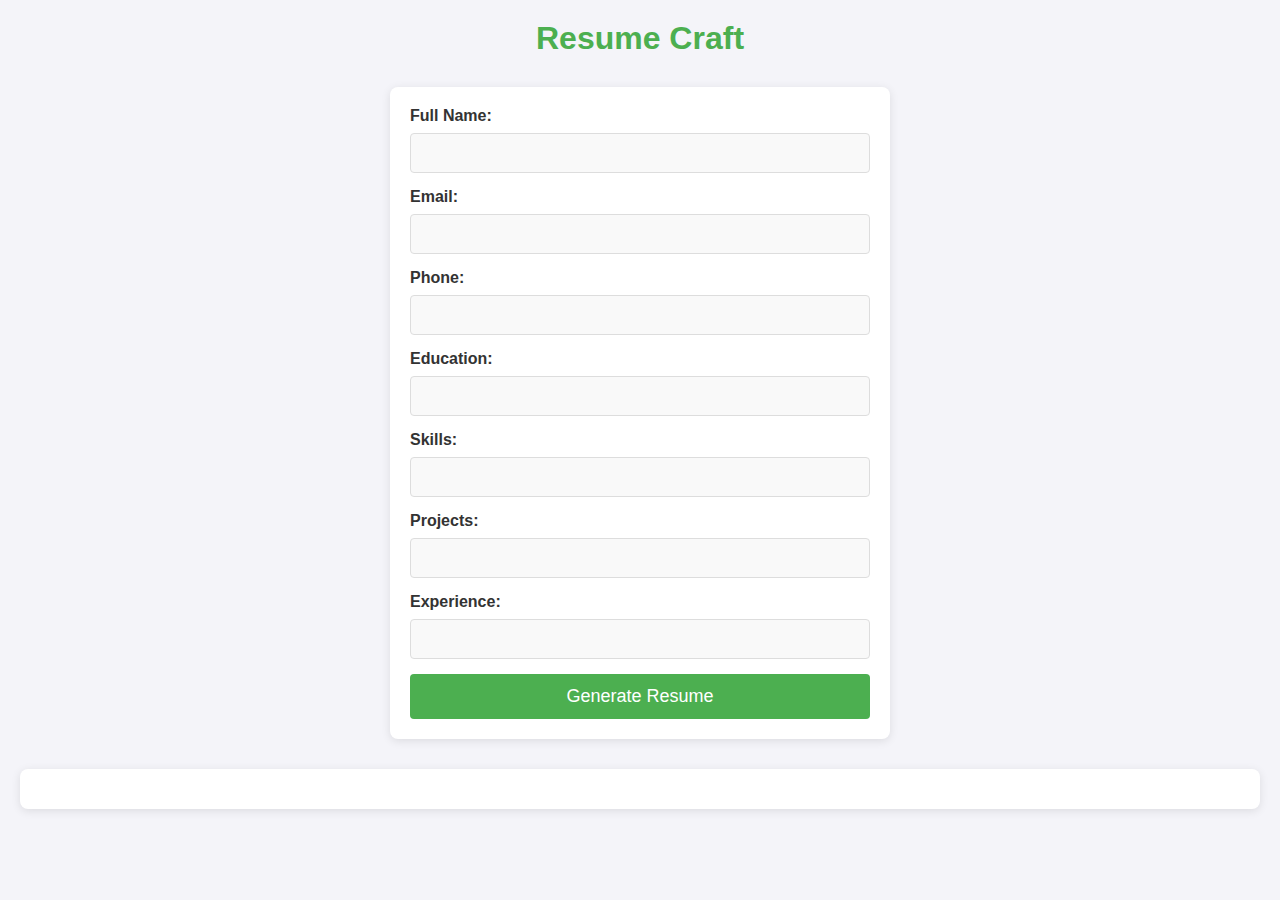
==== web/index.html @ 044095d2 "updated structure and added new file and package" ====
<!DOCTYPE html>
<html lang="en">
<head>
    <meta charset="UTF-8">
    <meta name="viewport" content="width=device-width, initial-scale=1.0">
    <title>ResumeCraft</title>
    <link rel="stylesheet" href="style.css">
</head>
<body>
<h1>Resume Craft</h1>
<form id="resumeForm">
    <label for="name">Full Name:</label>
    <input type="text" id="name" required>

    <label for="email">Email:</label>
    <input type="email" id="email" required>

    <label for="phone">Phone:</label>
    <input type="tel" id="phone" required>

    <label for="education">Education:</label>
    <input type="text" id="education" required>

    <label for="skills">Skills:</label>
    <input type="text" id="skills" required>

    <label for="projects">Projects:</label>
    <input type="text" id="projects" required>

    <label for="experience">Experience:</label>
    <input type="text" id="experience" required>

    <button type="submit">Generate Resume</button>
</form>

<div id="generatedResume"></div>

<script src="script.js"></script>
</body>
</html>
---- web/style.css ----
/* set some default styles */
* {
    margin: 0;
    padding: 0;
    box-sizing: border-box;
}

/* Body styling */
body {
    font-family: 'Arial', sans-serif;
    background-color: #f4f4f9;
    color: #333;
    padding: 20px;
}

/* Header styling */
h1 {
    text-align: center;
    margin-bottom: 30px;
    color: #4CAF50;
    font-size: 32px;
    font-weight: bold;
}

/* Form container */
form {
    max-width: 500px;
    margin: 0 auto;
    padding: 20px;
    background-color: #fff;
    border-radius: 8px;
    box-shadow: 0 2px 10px rgba(0, 0, 0, 0.1);
}

/* Input field styling */
label {
    display: block;
    margin-bottom: 8px;
    font-weight: bold;
    color: #333;
}

input[type="text"],
input[type="email"],
input[type="tel"] {
    width: 100%;
    padding: 10px;
    margin-bottom: 15px;
    border: 1px solid #ddd;
    border-radius: 4px;
    font-size: 16px;
    background-color: #f9f9f9;
}

button {
    display: block;
    width: 100%;
    padding: 12px;
    background-color: #4CAF50;
    color: white;
    border: none;
    border-radius: 4px;
    font-size: 18px;
    cursor: pointer;
}

button:hover {
    background-color: #45a049;
}

/* Resume preview container */
#generatedResume {
    margin-top: 30px;
    padding: 20px;
    background-color: #fff;
    border-radius: 8px;
    box-shadow: 0 2px 10px rgba(0, 0, 0, 0.1);
}

/* Styling for resume preview text */
#generatedResume h2 {
    text-align: center;
    color: #4CAF50;
    font-size: 24px;
    margin-bottom: 20px;
}

/* Section styling */
#generatedResume .section {
    margin-bottom: 15px;
}

/* Name section styling */
#generatedResume .name {
    font-size: 28px;
    font-weight: bold;
    color: #2c3e50;
}

/* Contact information */
#generatedResume .contact-info {
    font-size: 18px;
    font-weight: normal;
}

/* Section title like Skills, Projects */
#generatedResume .section strong {
    font-size: 18px;
    color: #2c3e50;
}

/* Skills and Projects lists */
#generatedResume .skills ul, #generatedResume .projects ul {
    list-style-type: square;
    margin-left: 20px;
}

/* Experience section styling */
#generatedResume .experience p {
    font-size: 16px;
    line-height: 1.6;
}

/* General text for resume */
#generatedResume p {
    font-size: 16px;
    line-height: 1.6;
}
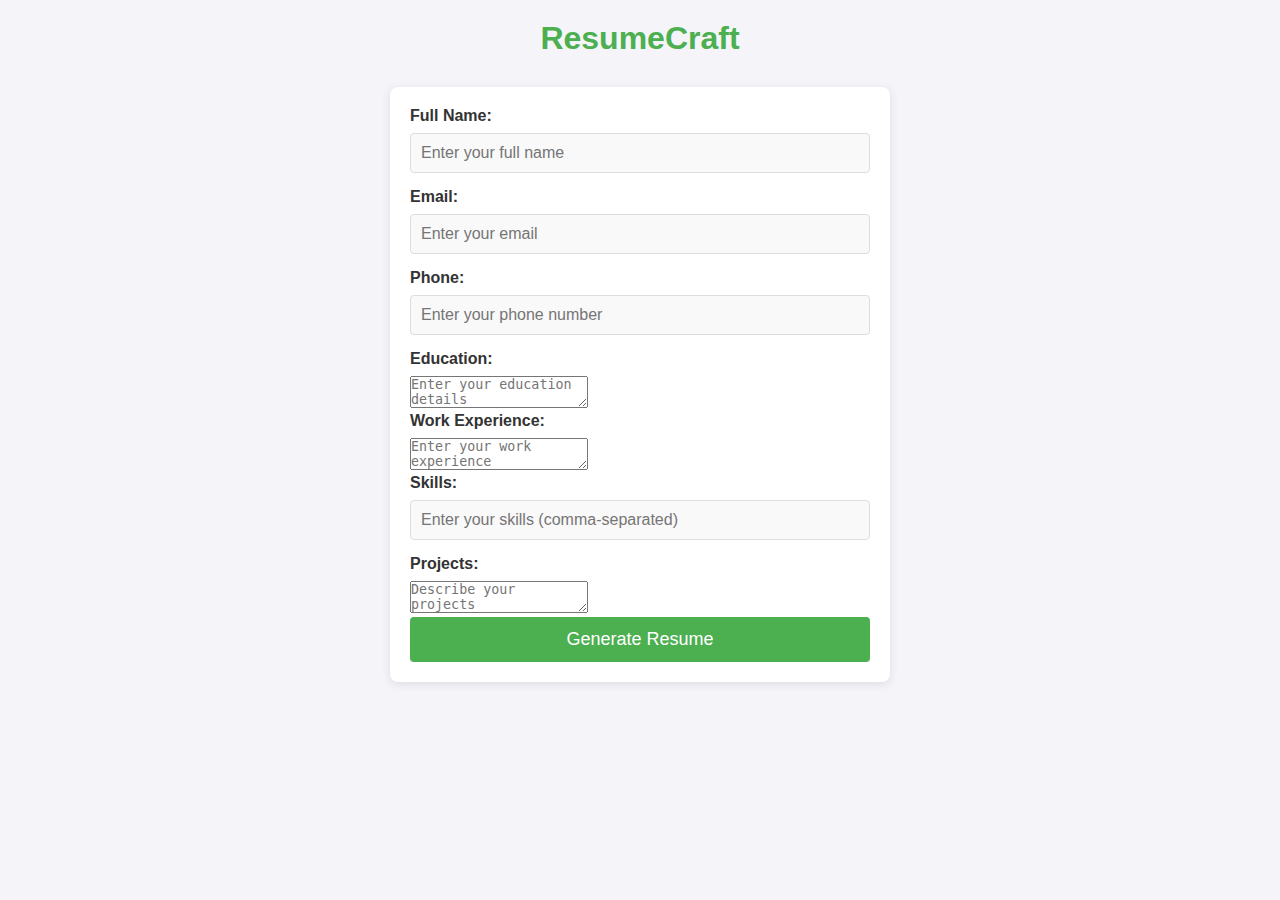
==== commit 57200081: "updated index.html" ====
--- a/web/index.html
+++ b/web/index.html
@@ -3,38 +3,36 @@
 <head>
     <meta charset="UTF-8">
     <meta name="viewport" content="width=device-width, initial-scale=1.0">
-    <title>ResumeCraft</title>
+    <title>ResumeCraft - Build Your Resume</title>
     <link rel="stylesheet" href="style.css">
 </head>
 <body>
-<h1>Resume Craft</h1>
-<form id="resumeForm">
-    <label for="name">Full Name:</label>
-    <input type="text" id="name" required>
+<div class="container">
+    <h1>ResumeCraft</h1>
+    <form action="generateResume" method="post">
+        <label for="name">Full Name:</label>
+        <input type="text" id="name" name="name" placeholder="Enter your full name" required>
 
-    <label for="email">Email:</label>
-    <input type="email" id="email" required>
+        <label for="email">Email:</label>
+        <input type="email" id="email" name="email" placeholder="Enter your email" required>
 
-    <label for="phone">Phone:</label>
-    <input type="tel" id="phone" required>
+        <label for="phone">Phone:</label>
+        <input type="text" id="phone" name="phone" placeholder="Enter your phone number" required>
 
-    <label for="education">Education:</label>
-    <input type="text" id="education" required>
+        <label for="education">Education:</label>
+        <textarea id="education" name="education" placeholder="Enter your education details" required></textarea>
 
-    <label for="skills">Skills:</label>
-    <input type="text" id="skills" required>
+        <label for="experience">Work Experience:</label>
+        <textarea id="experience" name="experience" placeholder="Enter your work experience"></textarea>
 
-    <label for="projects">Projects:</label>
-    <input type="text" id="projects" required>
+        <label for="skills">Skills:</label>
+        <input type="text" id="skills" name="skills" placeholder="Enter your skills (comma-separated)" required>
 
-    <label for="experience">Experience:</label>
-    <input type="text" id="experience" required>
+        <label for="projects">Projects:</label>
+        <textarea id="projects" name="projects" placeholder="Describe your projects"></textarea>
 
-    <button type="submit">Generate Resume</button>
-</form>
-
-<div id="generatedResume"></div>
-
-<script src="script.js"></script>
+        <button type="submit">Generate Resume</button>
+    </form>
+</div>
 </body>
 </html>
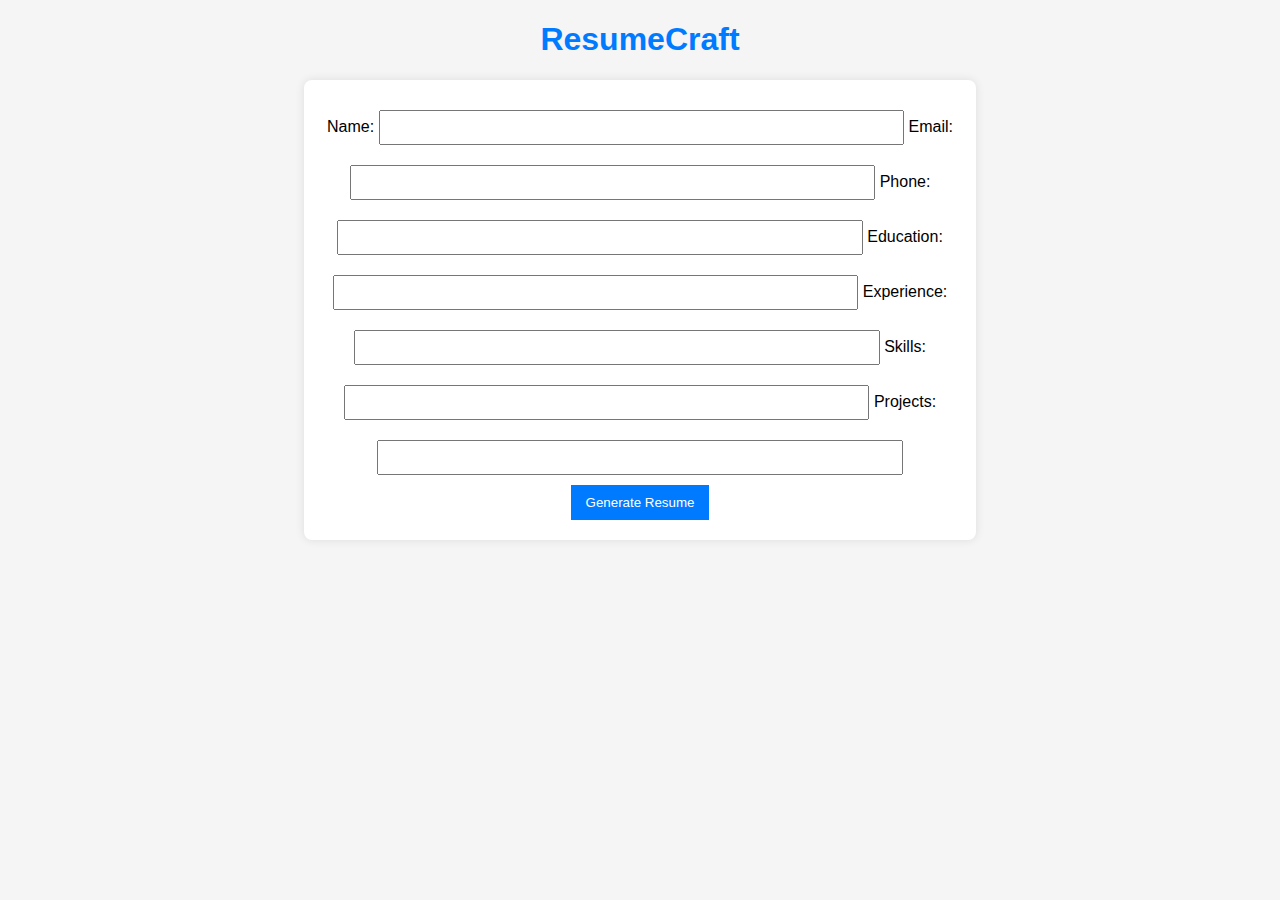
==== commit af263fe6: "changes made" ====
--- a/web/index.html
+++ b/web/index.html
@@ -3,36 +3,36 @@
 <head>
     <meta charset="UTF-8">
     <meta name="viewport" content="width=device-width, initial-scale=1.0">
-    <title>ResumeCraft - Build Your Resume</title>
+    <title>ResumeCraft - Resume Generator</title>
     <link rel="stylesheet" href="style.css">
 </head>
 <body>
-<div class="container">
-    <h1>ResumeCraft</h1>
-    <form action="generateResume" method="post">
-        <label for="name">Full Name:</label>
-        <input type="text" id="name" name="name" placeholder="Enter your full name" required>
+<h1>ResumeCraft</h1>
+<form id="resumeForm">
+    <label>Name:</label>
+    <input type="text" name="name" required>
 
-        <label for="email">Email:</label>
-        <input type="email" id="email" name="email" placeholder="Enter your email" required>
+    <label>Email:</label>
+    <input type="email" name="email" required>
 
-        <label for="phone">Phone:</label>
-        <input type="text" id="phone" name="phone" placeholder="Enter your phone number" required>
+    <label>Phone:</label>
+    <input type="text" name="phone" required>
 
-        <label for="education">Education:</label>
-        <textarea id="education" name="education" placeholder="Enter your education details" required></textarea>
+    <label>Education:</label>
+    <input type="text" name="education" required>
 
-        <label for="experience">Work Experience:</label>
-        <textarea id="experience" name="experience" placeholder="Enter your work experience"></textarea>
+    <label>Experience:</label>
+    <input type="text" name="experience" required>
 
-        <label for="skills">Skills:</label>
-        <input type="text" id="skills" name="skills" placeholder="Enter your skills (comma-separated)" required>
+    <label>Skills:</label>
+    <input type="text" name="skills" required>
 
-        <label for="projects">Projects:</label>
-        <textarea id="projects" name="projects" placeholder="Describe your projects"></textarea>
+    <label>Projects:</label>
+    <input type="text" name="projects" required>
 
-        <button type="submit">Generate Resume</button>
-    </form>
-</div>
+    <button type="submit">Generate Resume</button>
+</form>
+
+<script src="script.js"></script>
 </body>
 </html>
--- a/web/style.css
+++ b/web/style.css
@@ -1,128 +1,36 @@
-/* set some default styles */
-* {
-    margin: 0;
-    padding: 0;
-    box-sizing: border-box;
+body {
+    font-family: Arial, sans-serif;
+    text-align: center;
+    background-color: #f5f5f5;
 }
 
-/* Body styling */
-body {
-    font-family: 'Arial', sans-serif;
-    background-color: #f4f4f9;
-    color: #333;
-    padding: 20px;
+h1 {
+    color: #007BFF;
 }
 
-/* Header styling */
-h1 {
-    text-align: center;
-    margin-bottom: 30px;
-    color: #4CAF50;
-    font-size: 32px;
-    font-weight: bold;
+form {
+    background: white;
+    padding: 20px;
+    border-radius: 8px;
+    width: 50%;
+    margin: auto;
+    box-shadow: 0 0 10px rgba(0, 0, 0, 0.1);
 }
 
-/* Form container */
-form {
-    max-width: 500px;
-    margin: 0 auto;
-    padding: 20px;
-    background-color: #fff;
-    border-radius: 8px;
-    box-shadow: 0 2px 10px rgba(0, 0, 0, 0.1);
-}
-
-/* Input field styling */
-label {
-    display: block;
-    margin-bottom: 8px;
-    font-weight: bold;
-    color: #333;
-}
-
-input[type="text"],
-input[type="email"],
-input[type="tel"] {
-    width: 100%;
-    padding: 10px;
-    margin-bottom: 15px;
-    border: 1px solid #ddd;
-    border-radius: 4px;
-    font-size: 16px;
-    background-color: #f9f9f9;
+input {
+    width: 80%;
+    padding: 8px;
+    margin: 10px 0;
 }
 
 button {
-    display: block;
-    width: 100%;
-    padding: 12px;
-    background-color: #4CAF50;
+    background-color: #007BFF;
     color: white;
     border: none;
-    border-radius: 4px;
-    font-size: 18px;
+    padding: 10px 15px;
     cursor: pointer;
 }
 
 button:hover {
-    background-color: #45a049;
+    background-color: #0056b3;
 }
-
-/* Resume preview container */
-#generatedResume {
-    margin-top: 30px;
-    padding: 20px;
-    background-color: #fff;
-    border-radius: 8px;
-    box-shadow: 0 2px 10px rgba(0, 0, 0, 0.1);
-}
-
-/* Styling for resume preview text */
-#generatedResume h2 {
-    text-align: center;
-    color: #4CAF50;
-    font-size: 24px;
-    margin-bottom: 20px;
-}
-
-/* Section styling */
-#generatedResume .section {
-    margin-bottom: 15px;
-}
-
-/* Name section styling */
-#generatedResume .name {
-    font-size: 28px;
-    font-weight: bold;
-    color: #2c3e50;
-}
-
-/* Contact information */
-#generatedResume .contact-info {
-    font-size: 18px;
-    font-weight: normal;
-}
-
-/* Section title like Skills, Projects */
-#generatedResume .section strong {
-    font-size: 18px;
-    color: #2c3e50;
-}
-
-/* Skills and Projects lists */
-#generatedResume .skills ul, #generatedResume .projects ul {
-    list-style-type: square;
-    margin-left: 20px;
-}
-
-/* Experience section styling */
-#generatedResume .experience p {
-    font-size: 16px;
-    line-height: 1.6;
-}
-
-/* General text for resume */
-#generatedResume p {
-    font-size: 16px;
-    line-height: 1.6;
-}
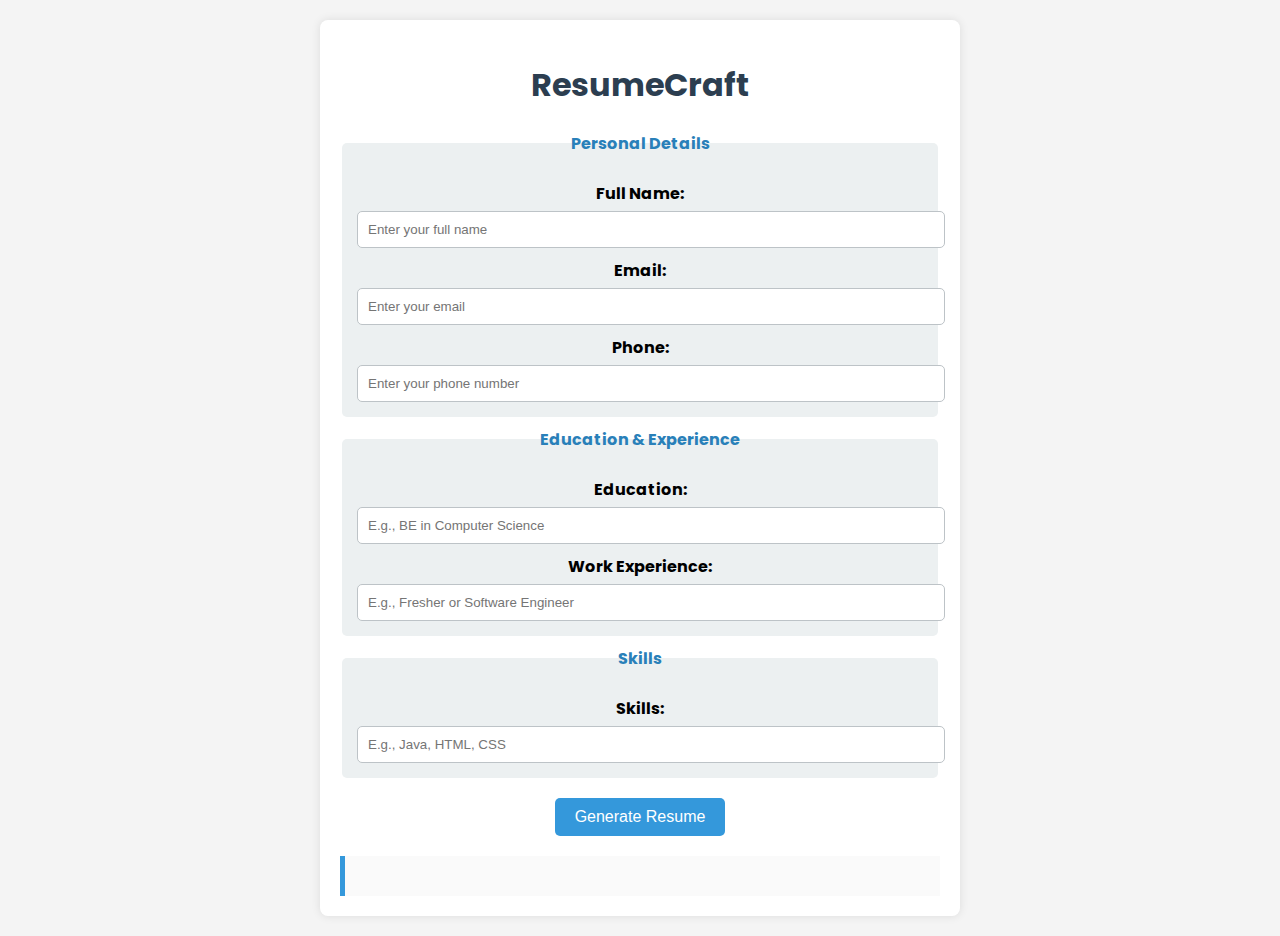
==== commit 7e0f1254: "Updated frontend" ====
--- a/web/index.html
+++ b/web/index.html
@@ -3,36 +3,46 @@
 <head>
     <meta charset="UTF-8">
     <meta name="viewport" content="width=device-width, initial-scale=1.0">
-    <title>ResumeCraft - Resume Generator</title>
+    <title>ResumeCraft - Build Your Resume</title>
     <link rel="stylesheet" href="style.css">
 </head>
 <body>
-<h1>ResumeCraft</h1>
-<form id="resumeForm">
-    <label>Name:</label>
-    <input type="text" name="name" required>
+<div class="container">
+    <h1>ResumeCraft</h1>
+    <form id="resumeForm">
+        <fieldset>
+            <legend>Personal Details</legend>
+            <label for="name">Full Name:</label>
+            <input type="text" id="name" name="name" placeholder="Enter your full name" required>
 
-    <label>Email:</label>
-    <input type="email" name="email" required>
+            <label for="email">Email:</label>
+            <input type="email" id="email" name="email" placeholder="Enter your email" required>
 
-    <label>Phone:</label>
-    <input type="text" name="phone" required>
+            <label for="phone">Phone:</label>
+            <input type="tel" id="phone" name="phone" placeholder="Enter your phone number" required>
+        </fieldset>
 
-    <label>Education:</label>
-    <input type="text" name="education" required>
+        <fieldset>
+            <legend>Education & Experience</legend>
+            <label for="education">Education:</label>
+            <input type="text" id="education" name="education" placeholder="E.g., BE in Computer Science" required>
 
-    <label>Experience:</label>
-    <input type="text" name="experience" required>
+            <label for="experience">Work Experience:</label>
+            <input type="text" id="experience" name="experience" placeholder="E.g., Fresher or Software Engineer">
+        </fieldset>
 
-    <label>Skills:</label>
-    <input type="text" name="skills" required>
+        <fieldset>
+            <legend>Skills</legend>
+            <label for="skills">Skills:</label>
+            <input type="text" id="skills" name="skills" placeholder="E.g., Java, HTML, CSS">
+        </fieldset>
 
-    <label>Projects:</label>
-    <input type="text" name="projects" required>
+        <button type="submit">Generate Resume</button>
+    </form>
 
-    <button type="submit">Generate Resume</button>
-</form>
+    <div id="resumePreview"></div>
+</div>
 
 <script src="script.js"></script>
 </body>
-</html>
+</html>--- a/web/style.css
+++ b/web/style.css
@@ -1,36 +1,85 @@
+/* Import Google Font */
+@import url('https://fonts.googleapis.com/css2?family=Poppins:wght@300;400;600&display=swap');
+
 body {
-    font-family: Arial, sans-serif;
+    font-family: 'Poppins', sans-serif;
+    background-color: #f4f4f4;
+    margin: 0;
+    padding: 20px;
+}
+
+.container {
+    max-width: 600px;
+    background: white;
+    padding: 20px;
+    border-radius: 8px;
+    box-shadow: 0px 0px 10px rgba(0, 0, 0, 0.1);
+    margin: auto;
     text-align: center;
-    background-color: #f5f5f5;
 }
 
 h1 {
-    color: #007BFF;
+    color: #2C3E50;
 }
 
-form {
-    background: white;
-    padding: 20px;
-    border-radius: 8px;
-    width: 50%;
-    margin: auto;
-    box-shadow: 0 0 10px rgba(0, 0, 0, 0.1);
+fieldset {
+    border: none;
+    background: #ECF0F1;
+    padding: 15px;
+    border-radius: 5px;
+    margin-bottom: 10px;
+}
+
+legend {
+    font-weight: bold;
+    color: #2980B9;
+}
+
+label {
+    display: block;
+    margin-top: 10px;
+    font-weight: bold;
 }
 
 input {
-    width: 80%;
-    padding: 8px;
-    margin: 10px 0;
+    width: 100%;
+    padding: 10px;
+    margin-top: 5px;
+    border: 1px solid #BDC3C7;
+    border-radius: 5px;
 }
 
 button {
-    background-color: #007BFF;
+    background-color: #3498DB;
     color: white;
+    padding: 10px 20px;
     border: none;
-    padding: 10px 15px;
+    border-radius: 5px;
+    font-size: 16px;
     cursor: pointer;
+    margin-top: 10px;
 }
 
 button:hover {
-    background-color: #0056b3;
+    background-color: #2980B9;
 }
+
+/* Resume Preview */
+#resumePreview {
+    text-align: left;
+    margin-top: 20px;
+    padding: 20px;
+    background: #FAFAFA;
+    border-left: 5px solid #3498DB;
+}
+
+#resumePreview h2 {
+    color: #3498DB;
+    border-bottom: 2px solid #3498DB;
+    padding-bottom: 5px;
+}
+
+#resumePreview p {
+    margin: 5px 0;
+    font-size: 16px;
+}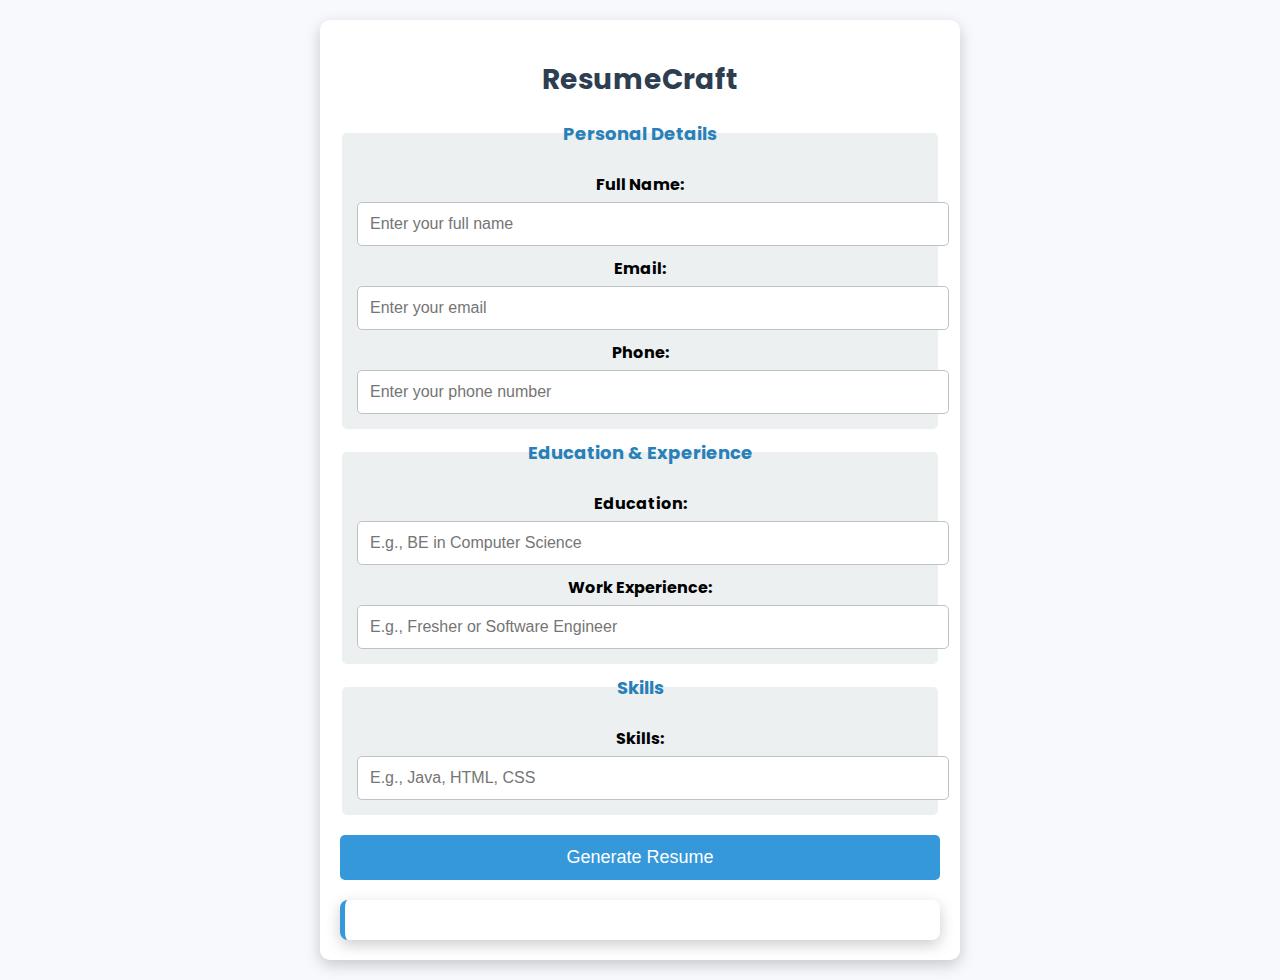
==== commit 118e0c0f: "completd backend" ====
--- a/web/index.html
+++ b/web/index.html
@@ -45,4 +45,4 @@
 
 <script src="script.js"></script>
 </body>
-</html>+</html>
--- a/web/style.css
+++ b/web/style.css
@@ -1,25 +1,25 @@
-/* Import Google Font */
 @import url('https://fonts.googleapis.com/css2?family=Poppins:wght@300;400;600&display=swap');
 
 body {
     font-family: 'Poppins', sans-serif;
-    background-color: #f4f4f4;
+    background-color: #f7f9fc;
     margin: 0;
     padding: 20px;
+    text-align: center;
 }
 
 .container {
     max-width: 600px;
     background: white;
     padding: 20px;
-    border-radius: 8px;
-    box-shadow: 0px 0px 10px rgba(0, 0, 0, 0.1);
+    border-radius: 10px;
+    box-shadow: 0px 5px 15px rgba(0, 0, 0, 0.2);
     margin: auto;
-    text-align: center;
 }
 
 h1 {
     color: #2C3E50;
+    font-size: 28px;
 }
 
 fieldset {
@@ -33,6 +33,7 @@
 legend {
     font-weight: bold;
     color: #2980B9;
+    font-size: 18px;
 }
 
 label {
@@ -43,43 +44,48 @@
 
 input {
     width: 100%;
-    padding: 10px;
+    padding: 12px;
     margin-top: 5px;
     border: 1px solid #BDC3C7;
     border-radius: 5px;
+    font-size: 16px;
 }
 
 button {
     background-color: #3498DB;
     color: white;
-    padding: 10px 20px;
+    padding: 12px;
     border: none;
     border-radius: 5px;
-    font-size: 16px;
+    font-size: 18px;
     cursor: pointer;
     margin-top: 10px;
+    width: 100%;
+    transition: 0.3s;
 }
 
 button:hover {
     background-color: #2980B9;
 }
 
-/* Resume Preview */
 #resumePreview {
     text-align: left;
     margin-top: 20px;
     padding: 20px;
-    background: #FAFAFA;
+    background: #FFFFFF;
+    border-radius: 8px;
     border-left: 5px solid #3498DB;
+    box-shadow: 0px 5px 15px rgba(0, 0, 0, 0.2);
 }
 
-#resumePreview h2 {
+#resumePreview h1 {
     color: #3498DB;
     border-bottom: 2px solid #3498DB;
     padding-bottom: 5px;
+    font-size: 24px;
 }
 
 #resumePreview p {
-    margin: 5px 0;
+    margin: 8px 0;
     font-size: 16px;
-}+}
